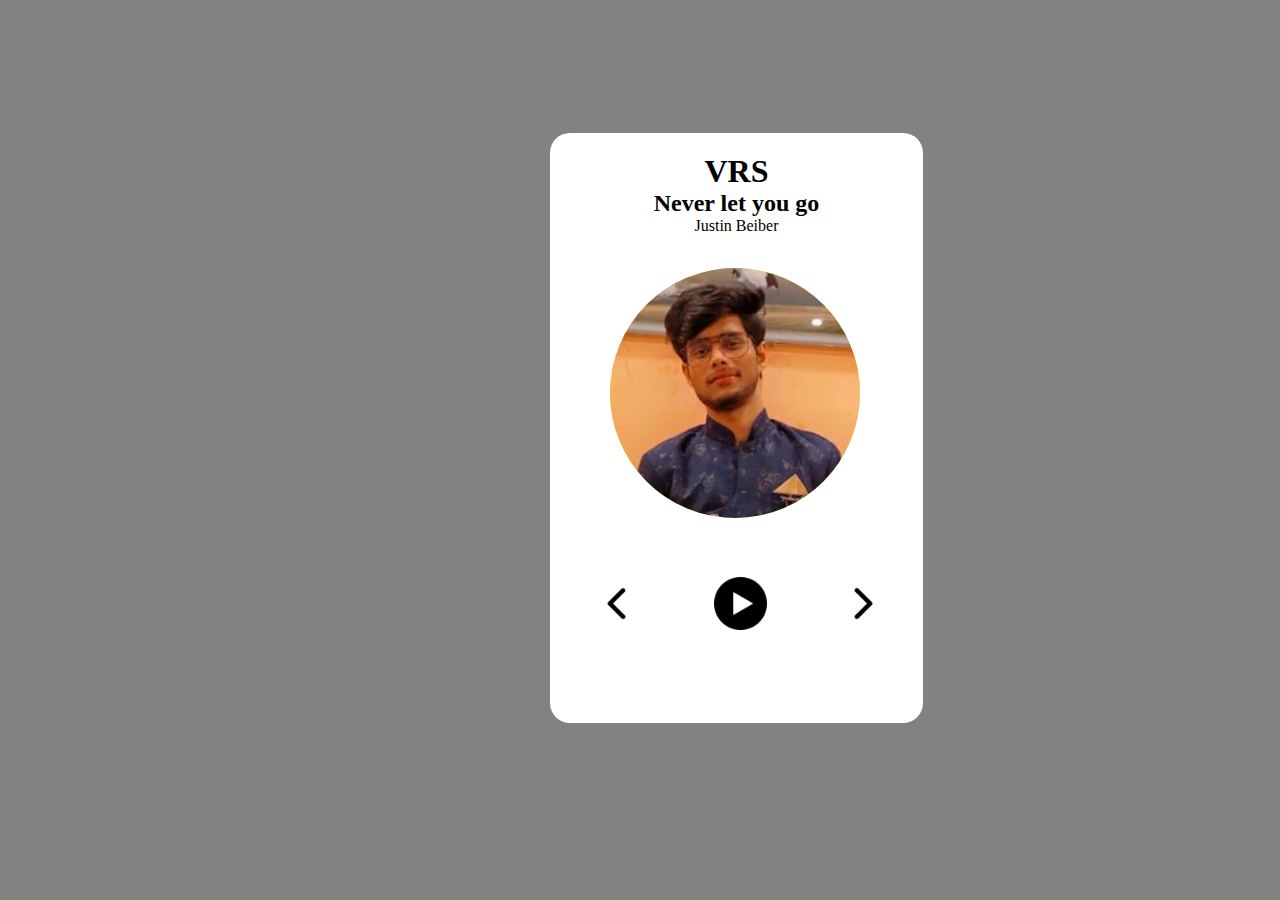
==== music.html @ 6ce08e15 "Created a music player" ====
<!DOCTYPE html>
<html lang="en">
<head>
    <meta charset="UTF-8">
    <meta name="viewport" content="width=device-width, initial-scale=1.0">
    <title>Music player app</title>
<link rel="stylesheet" href="./music.css">
</head>
<body>
    <div class="container">
<div class="music-main">
<h1>VRS</h1>
<div class="music-details">
    <h2 class="song-name">
        Never let you go
    </h2>
<span  class="singer-name">
    Justin Beiber

</span>
<audio src="./X2Download.app - ZAYN - Let Me (Official Video) (128 kbps).mp3" class="audio"></audio>
    <!-- </h3> -->
<div class="img-area">

    <img src="./IMG-20221204-WA0010-01.jpeg" class="rotate-image">
</div>
<div class="music-control">

    <img src="./left.png" id="left-button">
    <img src="./pause.png" id="pause-button">

    <img src="./play-button.png" id="play-button">

    <img src="./right.png" id="right-button">

</div>

</div>

</div>




    </div>
    <script src="./music.js"></script>
</body>
</html>
---- music.css ----
*{
    margin: 0;padding: 0;
}
body{
    background-color: rgb(131, 130, 129);
}
.container{
    background-color:white;
width:333px;
text-align: center;
margin-left: 550px;
margin-top:133px;
box-shadow: 0,0,0.3px rgba(0,0,0.8px);
padding: 20px;
/* padding-top: 10px; */
height: 550px;
border-radius: 20px;
}
.img-area {
    margin-top: 33px;
    /* object-fit: cover; */
background-color: yellow;
border-radius: 50%;
width: 250px;
margin-left: 40px;
height: 250px;
}
.img-area img{
    border-radius: 50%;
object-fit: cover;
width: 100%;
height: 100%;
}

.music-control{
    margin-top: 29px;
height: 73px;width: 300px;
/* background-color: greenyellow; */
padding: 20px;
align-items: center;
justify-content: space-between;
display: flex;
}
.music-control img{
    width: 53px;
    height: 53px;
    justify-content: space-between;

}

#pause-button{
position: absolute;
right: 711px;
display: none;
}
#play-button:hover{
    background-color:red;
    border-radius: 30px;
    box-shadow: 0 0.3rem 2rem 0.2rem rgba(0,0,0,0.4);
    cursor: pointer;
}
#right-button:hover,#left-button:hover{
    box-shadow: 0 0.3rem 2rem 0.2rem rgba(0,0,0,0.4);
    cursor: pointer;
    border-radius: 30px;

}





/* .............animation part....................... */


.anime{
    animation:imageRotate 3s linear infinite ;
}

@keyframes imageRotate{
    from{
transform: rotate(0deg);
    }

    to{
        transform: rotate(360deg);

    }
}
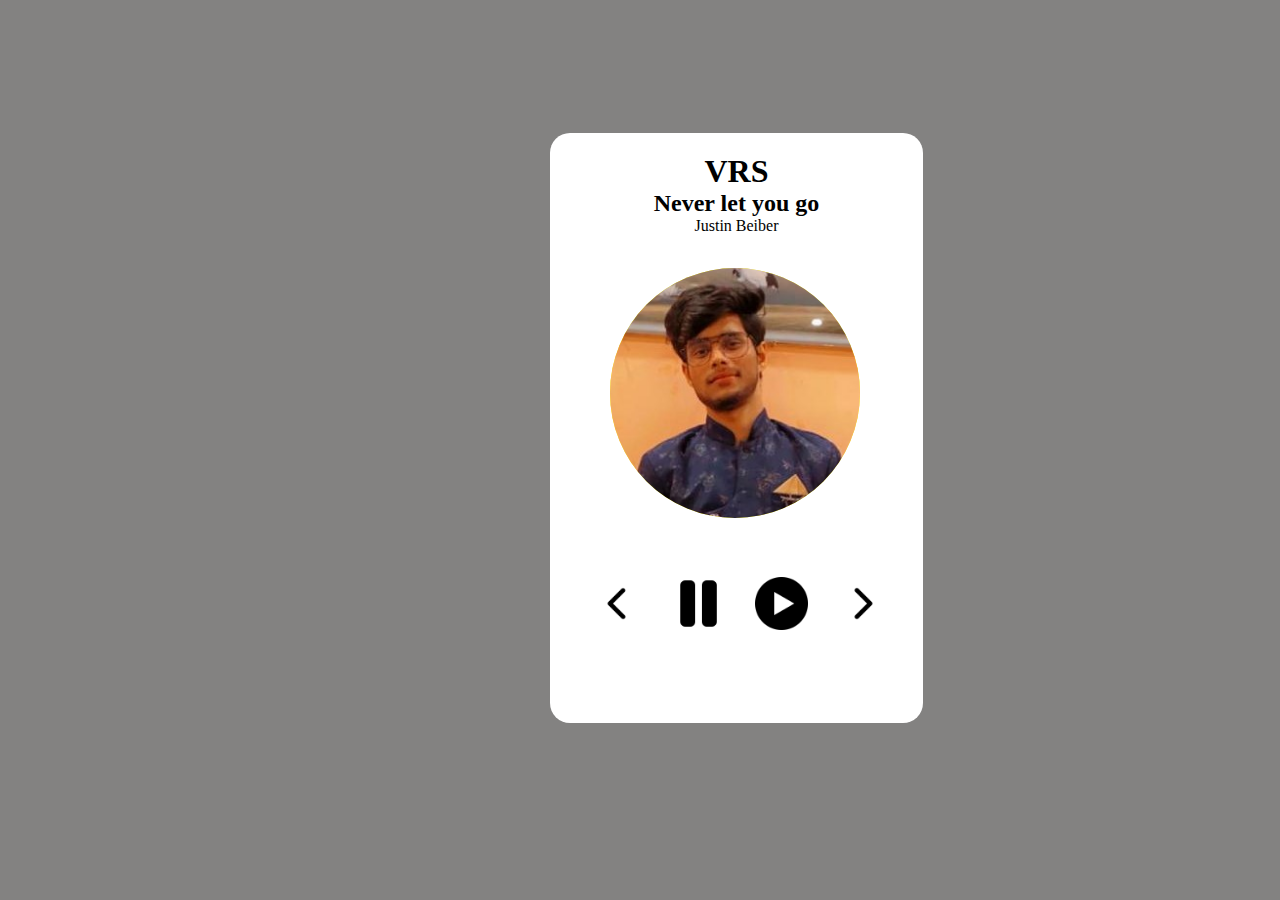
==== commit a6377c47: "add a click on left button" ====
--- a/music.html
+++ b/music.html
@@ -27,9 +27,9 @@
 <div class="music-control">
 
     <img src="./left.png" id="left-button">
-    <img src="./pause.png" id="pause-button">
+    <img src="./pause.png" id="pause-button" >
 
-    <img src="./play-button.png" id="play-button">
+    <img src="./play-button.png" id="play-button" >
 
     <img src="./right.png" id="right-button">
 
--- a/music.css
+++ b/music.css
@@ -48,17 +48,14 @@
 
 }
 
-#pause-button{
-position: absolute;
-right: 711px;
-display: none;
-}
+
 #play-button:hover{
     background-color:red;
     border-radius: 30px;
     box-shadow: 0 0.3rem 2rem 0.2rem rgba(0,0,0,0.4);
     cursor: pointer;
 }
+
 #right-button:hover,#left-button:hover{
     box-shadow: 0 0.3rem 2rem 0.2rem rgba(0,0,0,0.4);
     cursor: pointer;
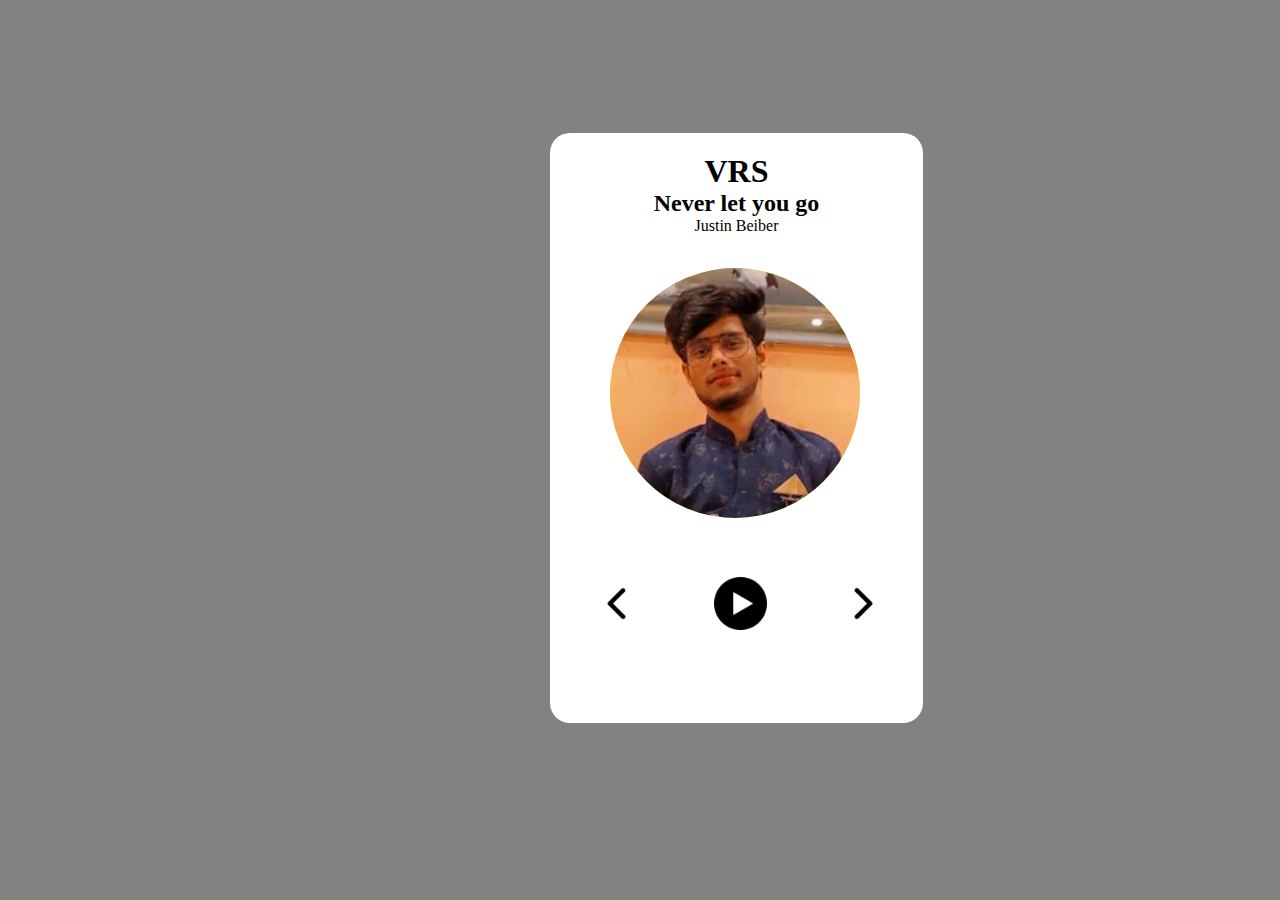
==== commit 4d04bd5e: "working on Next Button" ====
--- a/music.html
+++ b/music.html
@@ -1,43 +1,80 @@
 <!DOCTYPE html>
 <html lang="en">
+
 <head>
     <meta charset="UTF-8">
     <meta name="viewport" content="width=device-width, initial-scale=1.0">
     <title>Music player app</title>
-<link rel="stylesheet" href="./music.css">
+    <link rel="stylesheet" href="./music.css">
 </head>
+
 <body>
     <div class="container">
-<div class="music-main">
-<h1>VRS</h1>
-<div class="music-details">
-    <h2 class="song-name">
-        Never let you go
-    </h2>
-<span  class="singer-name">
-    Justin Beiber
+        <div class="music-main">
+            <h1>VRS</h1>
+            <div class="music-details">
+                <h2 class="song-name">
+                    Never let you go
+                </h2>
+                <span class="singer-name">
+                    Justin Beiber
 
-</span>
-<audio src="./X2Download.app - ZAYN - Let Me (Official Video) (128 kbps).mp3" class="audio"></audio>
-    <!-- </h3> -->
-<div class="img-area">
+                </span>
+                <audio id="audio" >
+                    <source src="./X2Download.app - Stranger Think - C418 (128 kbps).mp3" type="audio/mpeg" >
+                    
+                  </audio>
 
-    <img src="./IMG-20221204-WA0010-01.jpeg" class="rotate-image">
-</div>
-<div class="music-control">
 
-    <img src="./left.png" id="left-button">
-    <img src="./pause.png" id="pause-button" >
 
-    <img src="./play-button.png" id="play-button" >
 
-    <img src="./right.png" id="right-button">
 
-</div>
 
-</div>
 
-</div>
+                <audio ></audio>
+   
+            
+                <!-- </h3> -->
+                <div class="img-area">
+
+                    <img src="./IMG-20221204-WA0010-01.jpeg" class="rotate-image">
+                </div>
+
+                <!-- ................music controls area............ -->
+                <div class="music-control" id="control"> 
+<!-- ----------music left btn---------- -->
+                    <img src="./left.png" id="left-button">
+
+
+
+
+
+
+
+
+                   
+<!-- ----------music pause and play bt---------- -->
+
+                    <img src="./play-button.png" id="play-button" class="play">
+
+
+
+
+
+
+
+
+
+
+<!-- ----------music right btn---------- -->
+
+                    <img src="./right.png" id="right-button">
+
+                </div>
+
+            </div>
+
+        </div>
 
 
 
@@ -45,4 +82,5 @@
     </div>
     <script src="./music.js"></script>
 </body>
+
 </html>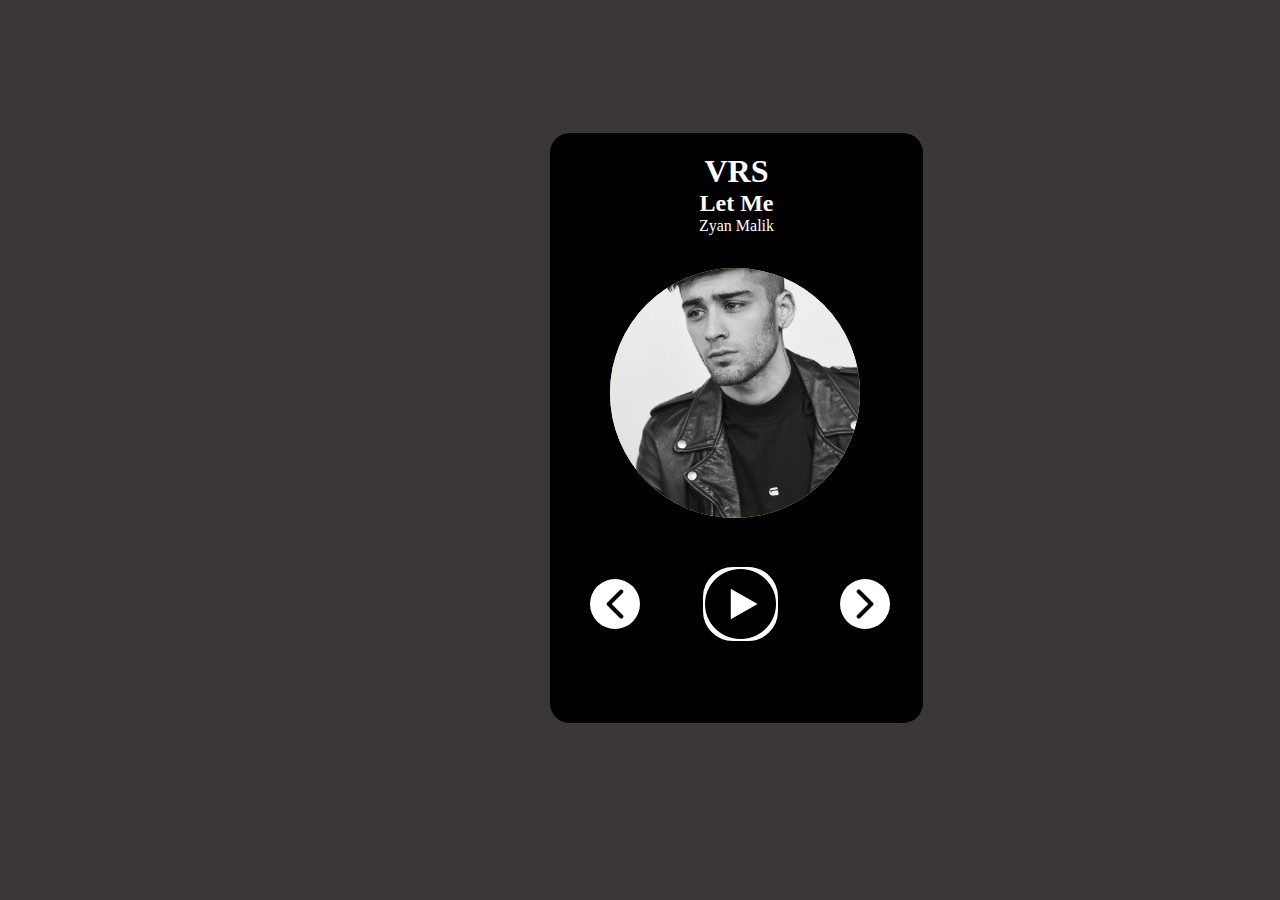
==== commit 69c2daf2: "completed with all" ====
--- a/music.html
+++ b/music.html
@@ -13,17 +13,14 @@
         <div class="music-main">
             <h1>VRS</h1>
             <div class="music-details">
-                <h2 class="song-name">
-                    Never let you go
+                <h2 id="song-name">
+                   Let Me
                 </h2>
-                <span class="singer-name">
-                    Justin Beiber
+                <span id="singer-name">
+                    Zyan Malik
 
                 </span>
-                <audio id="audio" >
-                    <source src="./X2Download.app - Stranger Think - C418 (128 kbps).mp3" type="audio/mpeg" >
-                    
-                  </audio>
+                <audio src="./Let Me .mp3"></audio>
 
 
 
@@ -31,18 +28,18 @@
 
 
 
-                <audio ></audio>
-   
-            
+             
+
+
                 <!-- </h3> -->
                 <div class="img-area">
 
-                    <img src="./IMG-20221204-WA0010-01.jpeg" class="rotate-image">
+                    <img src="./Zyan .jpg" id="rotate-image" >
                 </div>
 
                 <!-- ................music controls area............ -->
-                <div class="music-control" id="control"> 
-<!-- ----------music left btn---------- -->
+                <div class="music-control" id="control">
+                    <!-- ----------music left btn---------- -->
                     <img src="./left.png" id="left-button">
 
 
@@ -52,8 +49,8 @@
 
 
 
-                   
-<!-- ----------music pause and play bt---------- -->
+
+                    <!-- ----------music pause and play bt---------- -->
 
                     <img src="./play-button.png" id="play-button" class="play">
 
@@ -66,7 +63,7 @@
 
 
 
-<!-- ----------music right btn---------- -->
+                    <!-- ----------music right btn---------- -->
 
                     <img src="./right.png" id="right-button">
 
--- a/music.css
+++ b/music.css
@@ -2,10 +2,10 @@
     margin: 0;padding: 0;
 }
 body{
-    background-color: rgb(131, 130, 129);
+    background-color: rgb(60, 55, 55);
 }
 .container{
-    background-color:white;
+    background-color:rgb(0, 0, 0);
 width:333px;
 text-align: center;
 margin-left: 550px;
@@ -15,6 +15,9 @@
 /* padding-top: 10px; */
 height: 550px;
 border-radius: 20px;
+}
+.music-main{
+    color: white;
 }
 .img-area {
     margin-top: 33px;
@@ -49,23 +52,36 @@
 }
 
 
+
+#left-button,#right-button{
+    background-color: white;
+    border-radius: 30px;
+    width: 50px;
+    height: 50px;
+}
+#play-button{
+    border: 2px solid white;
+    width: 71px;
+    height: 70px;
+    background-color: white;
+
+    border-radius: 30px;
+}
 #play-button:hover{
-    background-color:red;
-    border-radius: 30px;
-    box-shadow: 0 0.3rem 2rem 0.2rem rgba(0,0,0,0.4);
-    cursor: pointer;
+    background-color: rgba(255, 0, 0, 0.549);
+border: 2px solid red;
+cursor: pointer;
 }
-
-#right-button:hover,#left-button:hover{
-    box-shadow: 0 0.3rem 2rem 0.2rem rgba(0,0,0,0.4);
-    cursor: pointer;
-    border-radius: 30px;
+#right-button:hover{
+    background-color: rgba(255, 255, 255, 0.549);
+cursor: pointer;
 
 }
+#left-button:hover{
+    background-color: rgba(255, 255, 255, 0.549);
+cursor: pointer;
 
-
-
-
+}
 
 /* .............animation part....................... */
 
@@ -85,3 +101,23 @@
     }
 }
 
+
+.style{
+    box-shadow: 0px 0px 12px red;
+}
+
+
+
+
+
+
+
+
+
+
+
+
+
+
+
+
